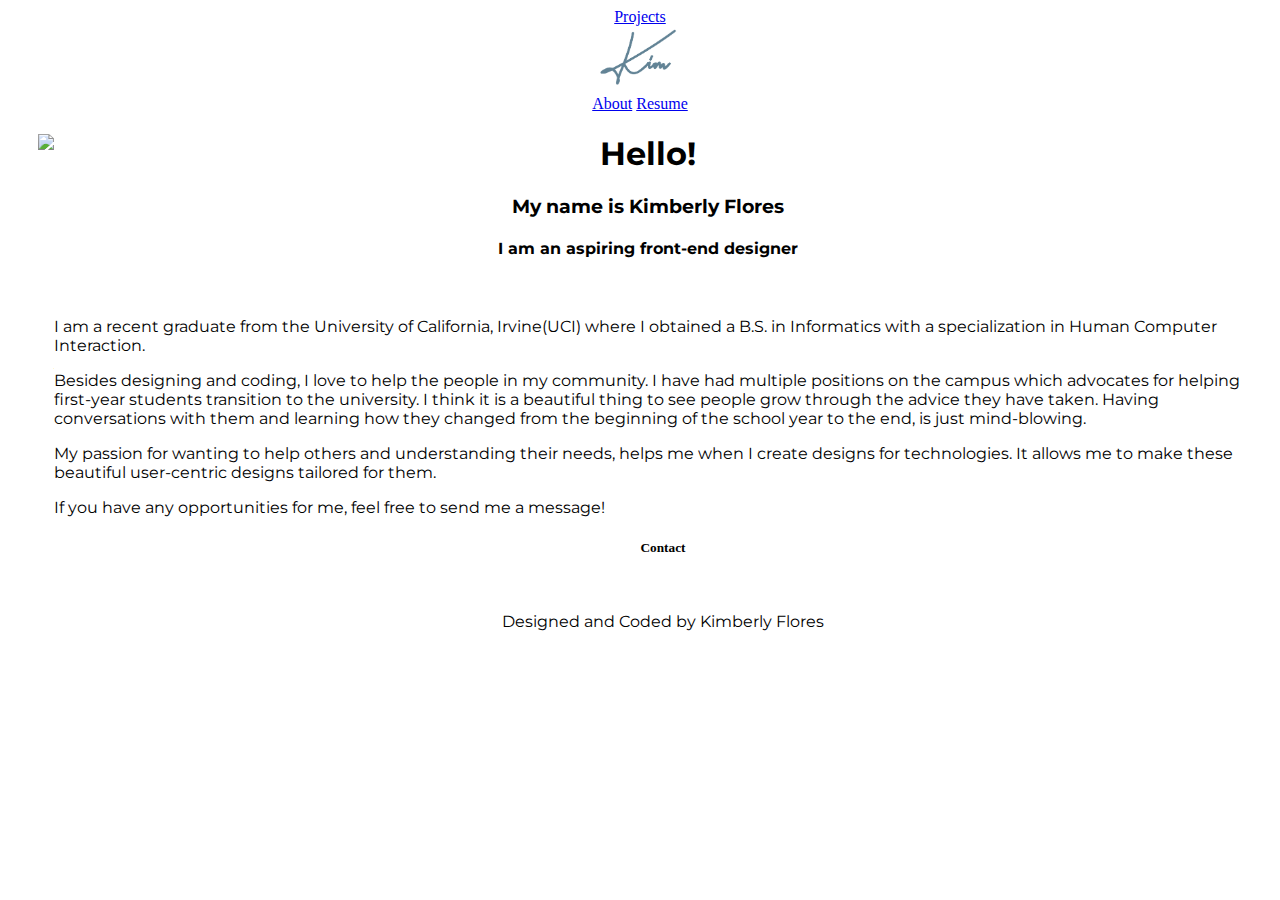
==== about.html @ 5e9a8b32 "mobile first" ====
<!DOCTYPE html>
<html>

  <head>
    <meta charset="utf-8">
    <meta name="author" content="Kimberly Flores">
    <meta name="description" content="A design portfolio">
    <link rel="stylesheet" type="text/css" href="about.css" />

    <!--icons-->
    <link rel="stylesheet" href="https://use.fontawesome.com/releases/v5.8.1/css/all.css" integrity="sha384-50oBUHEmvpQ+1lW4y57PTFmhCaXp0ML5d60M1M7uH2+nqUivzIebhndOJK28anvf" crossorigin="anonymous">

    <link rel="shortcut icon" href="C:\Users\Kimberly Flores\Documents\GitHub\kimberlyflrs.github.io\assests\icon.ico" type="image/x-icon" />

     <!--BootStrap-->
     <meta name="viewport" content="width=device-width, initial-scale=1">
     <link rel="stylesheet" href="https://stackpath.bootstrapcdn.com/bootstrap/4.1.3/css/bootstrap.min.css" integrity="sha384-MCw98/SFnGE8fJT3GXwEOngsV7Zt27NXFoaoApmYm81iuXoPkFOJwJ8ERdknLPMO" crossorigin="anonymous">

     <script src="https://code.jquery.com/jquery-3.3.1.slim.min.js" integrity="sha384-q8i/X+965DzO0rT7abK41JStQIAqVgRVzpbzo5smXKp4YfRvH+8abtTE1Pi6jizo" crossorigin="anonymous"></script>
     <script src="https://cdnjs.cloudflare.com/ajax/libs/popper.js/1.14.3/umd/popper.min.js" integrity="sha384-ZMP7rVo3mIykV+2+9J3UJ46jBk0WLaUAdn689aCwoqbBJiSnjAK/l8WvCWPIPm49" crossorigin="anonymous"></script>
     <script src="https://stackpath.bootstrapcdn.com/bootstrap/4.1.3/js/bootstrap.min.js" integrity="sha384-ChfqqxuZUCnJSK3+MXmPNIyE6ZbWh2IMqE241rYiqJxyMiZ6OW/JmZQ5stwEULTy" crossorigin="anonymous"></script>

     <!--End BootStrap-->

     <!--fonts-->
     <link href="https://fonts.googleapis.com/css?family=Lato|Montserrat" rel="stylesheet" type='text/css'>

    <title>Kimberly x Design</title>
  </head>

  <nav class="navigation-bar" id="navigation">
    <div class="container-fluid">
      <div class="row">
        <div class="col-4">
          <a href="projects.html">Projects</a>
        </div>
        <div class="col-4">
          <a href="index.html"><img src="logo.png" height="65"></a>
        </div>
        <div class="col-4">
          <a href="about.html">About</a>
          <a href="assests\Resume2019.pdf">Resume</a>
      </div>
    </div>
  </nav>


<body>
  <div class="container-fluid">
    <div class="row">
      <div class="col-sm-12 col-m-6">

<!--Image in the middle
Put text in the middle of the page with spacing on right and left maybe col-4-->
        <img src="assests/about_pic.png" height="500" align="left" id="about_pic">
      </div>
      <div class="col-m-6" id="about">
        <h1>Hello!</h1>
        <h3>My name is Kimberly Flores</h3>
        <h4>I am an aspiring front-end designer</h4>
        <p><br><br>I am a recent graduate from the University of California, Irvine(UCI) where I obtained a B.S. in Informatics with a specialization in
        Human Computer Interaction.</p>
        <p>
          Besides designing and coding, I love to help the people in my community. I have had multiple positions
           on the campus which advocates for helping first-year students transition to the university. I think it
           is a beautiful thing to see people grow through the advice they have taken. Having conversations with
           them and learning how they changed from the beginning of the school year to the end, is just mind-blowing.
        </p>

        <p>
          My passion for wanting to help others and understanding their needs, helps me when I create
          designs for technologies. It allows me to make these beautiful user-centric designs tailored for them.
        </p>

        <p>If you have any opportunities for me, feel free to send me a message!</p>
      </div>
    </div>
  </div>

</body>
  <!--contact info-->
<footer>
  <div class="container-fluid" id="footer">
    <h5>Contact</h5>
    <!--icons-->
    <a href="kimbermf@uci.edu"><i class="fas fa-envelope fa-lg"></i></a>
    <a href="https://www.linkedin.com/in/kimberly-m-flores/"><i class="fab fa-linkedin fa-lg" ></i></a>
    <a href="https://github.com/kimberlyflrs"><i class="fab fa-github fa-lg" ></i></a>
    <p>Designed and Coded by Kimberly Flores</p>
</div>
</footer>

</html>
---- about.css ----
/*footer*/

#footer, #navigation, h3, h1, h4{
  text-align: center;
}

h1, h3, p, h4{
  font-family: 'Montserrat', sans-serif!important;
}

i{
  padding: 15px;
  text-align: center;
}

.row{
  margin-bottom: 20px;
}

#about_pic{
  padding-left: 30px;
}

#about{
  padding-right: 30px;
}


@media (min-width: 576px) { ... }

@media (min-width: 768px) { ... }

@media (min-width: 992px) { ... }

@media (min-width: 1200px) { ... }
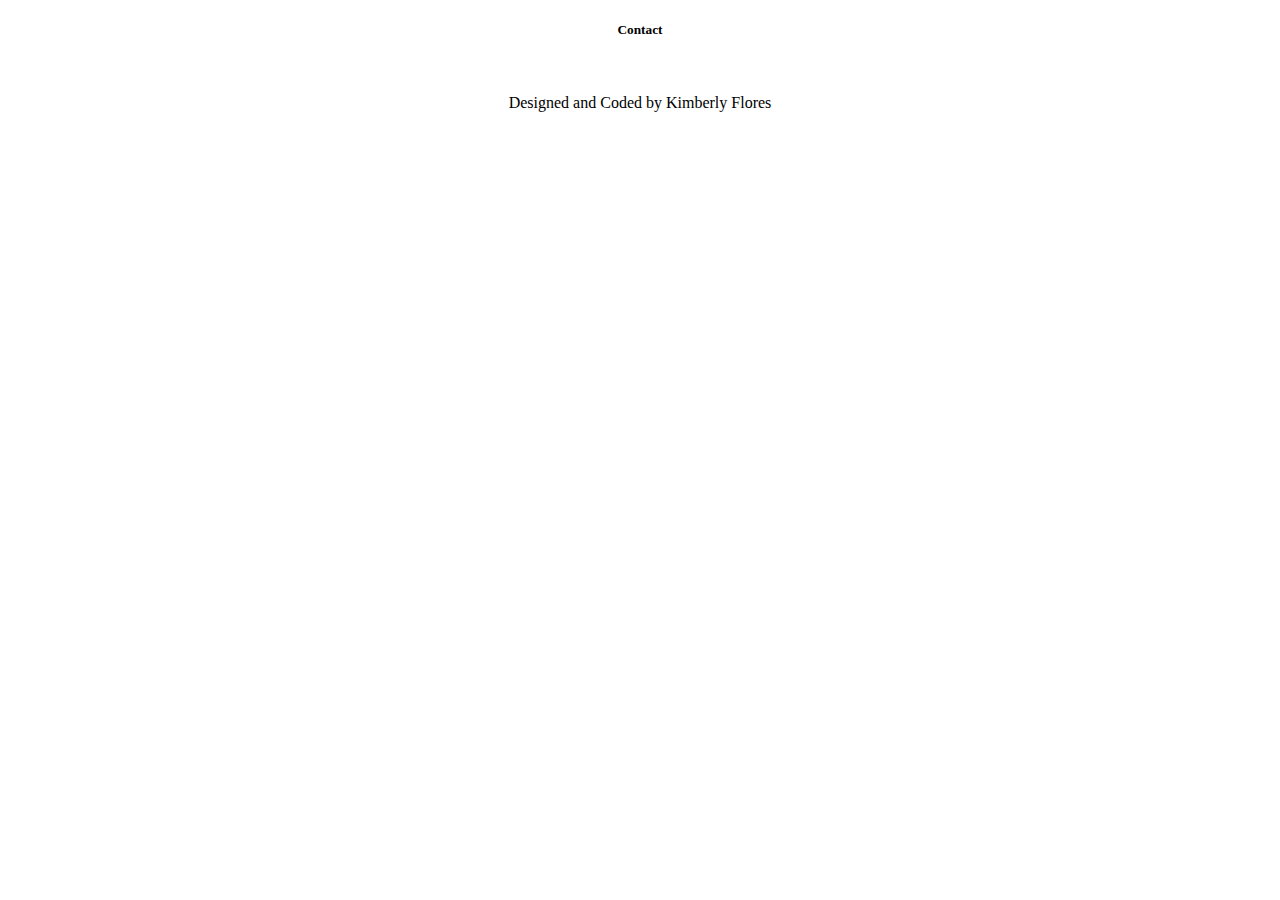
==== commit 2a47c698: "mobile version of home page" ====
--- a/about.html
+++ b/about.html
@@ -28,6 +28,8 @@
     <title>Kimberly x Design</title>
   </head>
 
+
+<!--
   <nav class="navigation-bar" id="navigation">
     <div class="container-fluid">
       <div class="row">
@@ -50,8 +52,8 @@
     <div class="row">
       <div class="col-sm-12 col-m-6">
 
-<!--Image in the middle
-Put text in the middle of the page with spacing on right and left maybe col-4-->
+Image in the middle
+Put text in the middle of the page with spacing on right and left maybe col-4
         <img src="assests/about_pic.png" height="500" align="left" id="about_pic">
       </div>
       <div class="col-m-6" id="about">
@@ -78,6 +80,7 @@
   </div>
 
 </body>
+-->
   <!--contact info-->
 <footer>
   <div class="container-fluid" id="footer">
--- a/about.css
+++ b/about.css
@@ -1,6 +1,6 @@
 /*footer*/
 
-#footer, #navigation, h3, h1, h4{
+/*#footer, #navigation, h3, h1, h4{
   text-align: center;
 }
 
@@ -33,3 +33,143 @@
 @media (min-width: 992px) { ... }
 
 @media (min-width: 1200px) { ... }
+*/
+
+
+@media (max-width: 575.98px) {
+  .column-1{
+    width: 100%
+  }
+  #about_pic{
+    height: auto;
+    width: 100%;
+    max-width: 400px;
+
+  }
+  #footer, #body{
+    text-align: center;
+  }
+  #tablap, #tablap-nav{
+    display:none;
+  }
+  #menu{
+    font-size: 35px;
+  }
+
+  #navigation-small{
+    position: -webkit-sticky; /* Safari */
+    position: sticky;
+    top: 0;
+    background-color: rgba(255, 255, 255, 0.8);
+
+  }
+
+  i{
+    color: #957362;
+    padding: 10px;
+  }
+
+  /* Dropdown Button */
+  .dropbtn {
+    color: #957362;
+    padding: 16px;
+    cursor: pointer;
+  }
+
+
+  /* The container <div> - needed to position the dropdown content */
+  .dropdown {
+    position: relative;
+    display: inline-block;
+    float: right;
+  }
+
+  /* Dropdown Content (Hidden by Default) */
+  .dropdown-content {
+    display: none;
+    position: absolute;
+    background-color: #f1f1f1;
+    min-width: 160px;
+    box-shadow: 0px 8px 16px 0px rgba(0,0,0,0.2);
+    right: 0;
+    z-index: 1;
+  }
+
+  /* Links inside the dropdown */
+  .dropdown-content a {
+    color: black;
+    padding: 12px 16px;
+    text-decoration: none;
+    display: block;
+  }
+
+  /* Change color of dropdown links on hover */
+  /*.dropdown-content a:hover {background-color: #ddd}*/
+
+  /* Show the dropdown menu (use JS to add this class to the .dropdown-content container when the user clicks on the dropdown button) */
+  .show {display:block;}
+
+}
+
+
+
+/*767.98*/
+@media (min-width: 575.99px) {
+  #about_pic{
+    height: auto;
+    width: 100%;
+    max-width: 400px;
+  }
+
+  #footer,h1,h3,h4, #tablap-nav{
+    text-align: center;
+  }
+
+  #menu, #body, #navigation-small{
+    display: none;
+  }
+
+  i{
+    color: #957362;
+    padding: 10px;
+  }
+
+#tablap-nav{
+  padding-bottom: 40px;
+}
+
+
+  .about{
+    padding: 50px;
+  }
+
+a.link{
+  padding-left: 40px;
+  font-size: 20px;
+  color: black;
+}
+.links{
+  margin: auto;
+}
+
+}
+
+/*
+@media (min-width: 991.98px) {
+  .column-1, .column-2{
+    width: 50%
+  }
+  #about_pic{
+    height: auto;
+    width: 100%;
+    max-width: 400px;
+  }
+}
+
+
+@media (min-width: 1199.98px) {
+  .column-1, .column-2{
+    width: 50%
+  }
+}
+*/
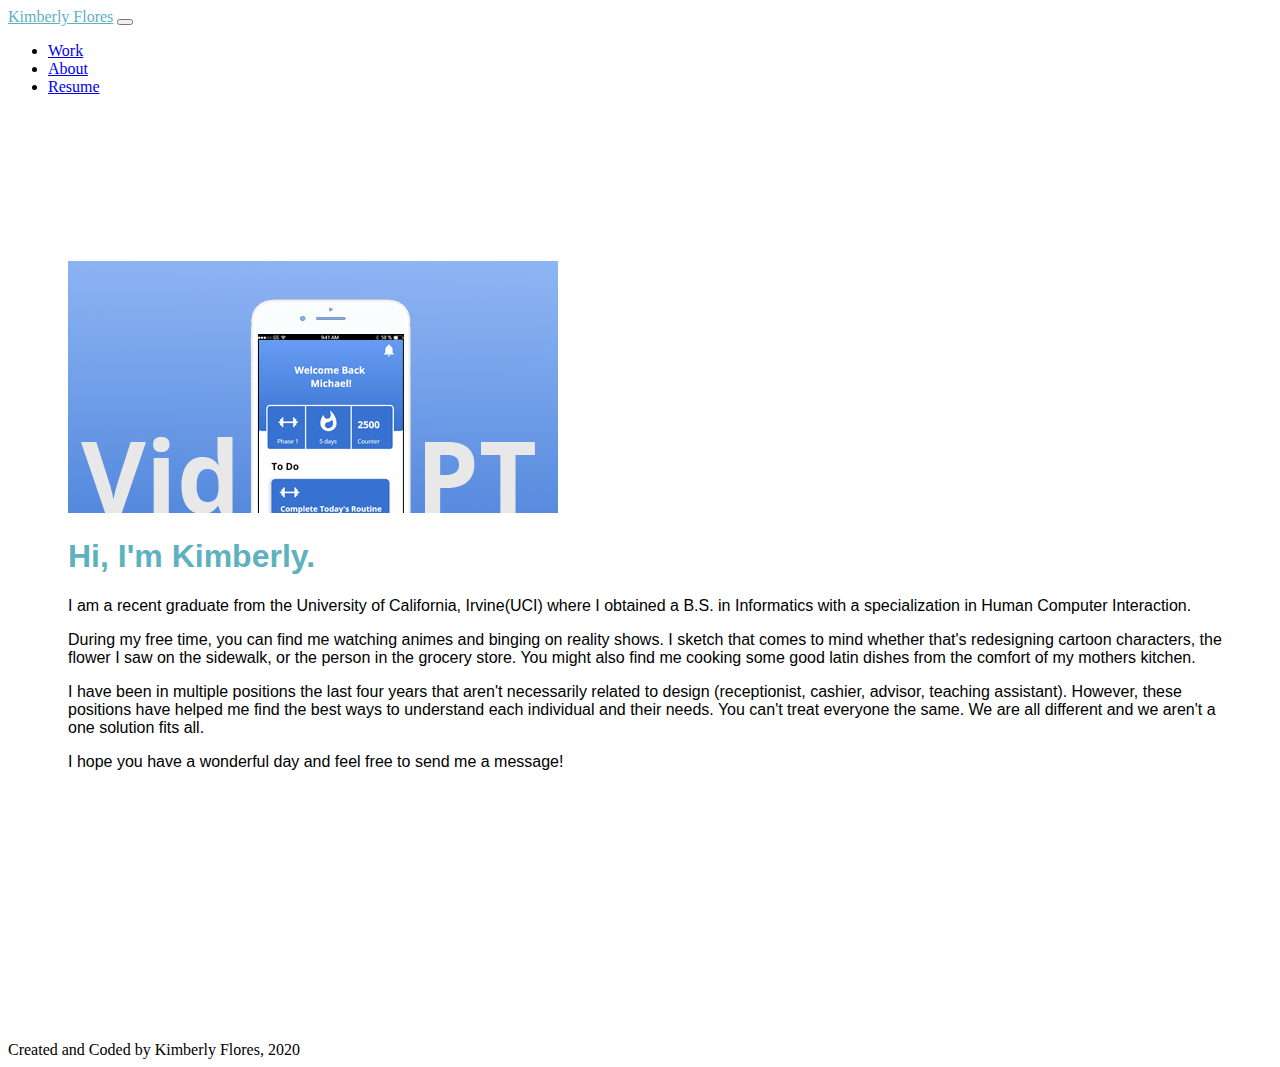
==== commit 0772f114: "revamp website" ====
--- a/about.html
+++ b/about.html
@@ -2,95 +2,87 @@
 <html>
 
   <head>
+    <title>Kimberly Flores | UX</title>
     <meta charset="utf-8">
     <meta name="author" content="Kimberly Flores">
     <meta name="description" content="A design portfolio">
-    <link rel="stylesheet" type="text/css" href="about.css" />
+    <meta name="keywords" content="HTML, CSS, UX, UI, JavaScript, User Experience, User Interface">
+
+    <!--CSS-->
+    <link rel="stylesheet" type="text/css" href="site.css" />
 
     <!--icons-->
     <link rel="stylesheet" href="https://use.fontawesome.com/releases/v5.8.1/css/all.css" integrity="sha384-50oBUHEmvpQ+1lW4y57PTFmhCaXp0ML5d60M1M7uH2+nqUivzIebhndOJK28anvf" crossorigin="anonymous">
-
-    <link rel="shortcut icon" href="C:\Users\Kimberly Flores\Documents\GitHub\kimberlyflrs.github.io\assests\icon.ico" type="image/x-icon" />
+    <!--<link rel="shortcut icon" href="assests\icon.ico" type="image/x-icon" />-->
 
      <!--BootStrap-->
      <meta name="viewport" content="width=device-width, initial-scale=1">
      <link rel="stylesheet" href="https://stackpath.bootstrapcdn.com/bootstrap/4.1.3/css/bootstrap.min.css" integrity="sha384-MCw98/SFnGE8fJT3GXwEOngsV7Zt27NXFoaoApmYm81iuXoPkFOJwJ8ERdknLPMO" crossorigin="anonymous">
-
      <script src="https://code.jquery.com/jquery-3.3.1.slim.min.js" integrity="sha384-q8i/X+965DzO0rT7abK41JStQIAqVgRVzpbzo5smXKp4YfRvH+8abtTE1Pi6jizo" crossorigin="anonymous"></script>
      <script src="https://cdnjs.cloudflare.com/ajax/libs/popper.js/1.14.3/umd/popper.min.js" integrity="sha384-ZMP7rVo3mIykV+2+9J3UJ46jBk0WLaUAdn689aCwoqbBJiSnjAK/l8WvCWPIPm49" crossorigin="anonymous"></script>
      <script src="https://stackpath.bootstrapcdn.com/bootstrap/4.1.3/js/bootstrap.min.js" integrity="sha384-ChfqqxuZUCnJSK3+MXmPNIyE6ZbWh2IMqE241rYiqJxyMiZ6OW/JmZQ5stwEULTy" crossorigin="anonymous"></script>
-
-     <!--End BootStrap-->
-
      <!--fonts-->
-     <link href="https://fonts.googleapis.com/css?family=Lato|Montserrat" rel="stylesheet" type='text/css'>
-
-    <title>Kimberly x Design</title>
+     <link href="https://fonts.googleapis.com/css?family=Raleway&display=swap" rel="stylesheet">
   </head>
 
-
-<!--
-  <nav class="navigation-bar" id="navigation">
-    <div class="container-fluid">
-      <div class="row">
-        <div class="col-4">
-          <a href="projects.html">Projects</a>
-        </div>
-        <div class="col-4">
-          <a href="index.html"><img src="logo.png" height="65"></a>
-        </div>
-        <div class="col-4">
-          <a href="about.html">About</a>
-          <a href="assests\Resume2019.pdf">Resume</a>
-      </div>
+<body>
+  <!--navigation bar-->
+    <nav class="navbar sticky-top navbar-custom navbar-expand-lg navbar-light bg-light">
+      <div class="container-fluid">
+      <a class="blue" href='#'>Kimberly Flores</a>
+      <button class="navbar-toggler" data-toggle="collapse" data-target="#navbarMenu">
+          <span><i class="fas fa-bars"></i></span>
+      </button>
+      <div class="collapse navbar-collapse" id="navbarMenu">
+      <ul class="navbar-nav ml-auto justify-content-end">
+        <li class="nav-item">
+          <a class="nav-link" href="index.html">Work</a>
+        </li>
+        <li class="nav-item">
+          <a class="nav-link active" href="about.html">About</a>
+        </li>
+        <li class="nav-item">
+          <a class="nav-link" href="#">Resume</a>
+        </li>
+      </ul>
+    </div>
     </div>
   </nav>
 
 
-<body>
-  <div class="container-fluid">
+<!--banner-->
+<div>
+  <div class="container-fluid about">
     <div class="row">
-      <div class="col-sm-12 col-m-6">
-
-Image in the middle
-Put text in the middle of the page with spacing on right and left maybe col-4
-        <img src="assests/about_pic.png" height="500" align="left" id="about_pic">
+      <div class="col-lg-6 col-md-6 col-sm-12 col-xs-12">
+        <img src="assests/vidpt-banner.png">
       </div>
-      <div class="col-m-6" id="about">
-        <h1>Hello!</h1>
-        <h3>My name is Kimberly Flores</h3>
-        <h4>I am an aspiring front-end designer</h4>
-        <p><br><br>I am a recent graduate from the University of California, Irvine(UCI) where I obtained a B.S. in Informatics with a specialization in
-        Human Computer Interaction.</p>
+      <div class="col-lg-6 col-md-6 col-sm-12 col-xs-12">
+        <h1 class="blue">Hi, I'm Kimberly.</h1>
         <p>
-          Besides designing and coding, I love to help the people in my community. I have had multiple positions
-           on the campus which advocates for helping first-year students transition to the university. I think it
-           is a beautiful thing to see people grow through the advice they have taken. Having conversations with
-           them and learning how they changed from the beginning of the school year to the end, is just mind-blowing.
+          I am a recent graduate from the University of California, Irvine(UCI) where I obtained a B.S. in
+          Informatics with a specialization in Human Computer Interaction.
         </p>
-
         <p>
-          My passion for wanting to help others and understanding their needs, helps me when I create
-          designs for technologies. It allows me to make these beautiful user-centric designs tailored for them.
+         During my free time, you can find me watching animes and binging on reality shows. I sketch
+          that comes to mind whether that's redesigning cartoon characters, the flower I saw on the sidewalk,
+          or the person in the grocery store. You might also find me cooking some good latin dishes from the comfort of my mothers kitchen.
         </p>
-
-        <p>If you have any opportunities for me, feel free to send me a message!</p>
+        <p>
+          I have been in multiple positions the last four years that aren't necessarily related to design (receptionist,
+          cashier, advisor, teaching assistant). However, these positions have helped me find the best ways to understand
+          each individual and their needs. You can't treat everyone the same. We are all different and we aren't a one solution fits all.
+        </p>
+        <p>
+          I hope you have a wonderful day and feel free to send me a message!
+        </p>
       </div>
     </div>
   </div>
+</div>
 
 </body>
--->
-  <!--contact info-->
-<footer>
-  <div class="container-fluid" id="footer">
-    <h5>Contact</h5>
-    <!--icons-->
-    <a href="kimbermf@uci.edu"><i class="fas fa-envelope fa-lg"></i></a>
-    <a href="https://www.linkedin.com/in/kimberly-m-flores/"><i class="fab fa-linkedin fa-lg" ></i></a>
-    <a href="https://github.com/kimberlyflrs"><i class="fab fa-github fa-lg" ></i></a>
-    <p>Designed and Coded by Kimberly Flores</p>
-</div>
-</footer>
 
+
+<footer>Created and Coded by Kimberly Flores, 2020</footer>
 </html>
--- a/site.css
+++ b/site.css
@@ -0,0 +1,110 @@
+/*document*/
+html {
+  scroll-behavior: smooth;
+}
+
+body {
+    opacity: 1;
+    transition: 1s opacity;
+}
+body.fade-out {
+    opacity: 0;
+    transition: none;
+}
+
+.row{
+  padding: 5px 50px;
+}
+
+
+/*text*/
+h1,h2,h3,h4,h6,p{
+  font-family: 'Open Sans', sans-serif !important;
+}
+
+.bold{
+  font-weight: bold;
+}
+
+.gray{
+  color: #999999;
+}
+
+h4{
+  padding-top: 5px;
+}
+
+/*home page*/
+.banner{
+  height: 100%;
+}
+
+
+.home{
+  text-align: left;
+  min-height: 65vh;
+  width: 100%;
+  padding: 16vh 20px 150px 10px;
+  color: #000000;
+}
+
+.about{
+  text-align: middle;
+  min-height: 65vh;
+  width: 100%;
+  padding: 16vh 20px 200px 10px;
+  color: #000000;
+}
+
+.casestudy{
+  text-align: left;
+  min-height: 40vh;
+  width: 100%;
+  padding: 16vh 20px 150px 10px;
+  color: #000000;
+}
+
+.footer{
+  text-align: middle;
+  min-height: 15vh;
+  width: 100%;
+  padding: 16vh 20px 150px 10px;
+  color: #000000;
+}
+
+#portfolio-links a:hover{
+  opacity: 0.5;
+}
+
+.blue, .fa-angle-down{
+  color: #5EB1BF;
+}
+
+.hoverimg {
+    width: 100%;
+    height: auto;
+    max-width: 450px;
+    padding-top: 50px;
+    padding-bottom: 40px;
+}
+
+/*vidpt*/
+
+.vpt{
+  color:#4669DB;
+}
+
+.casephoto{
+  max-width:70%;
+  height: auto;
+}
+
+.personas{
+  max-width:80%;
+  height:auto;
+}
+
+.solutionpics{
+  max-width:50%;
+  height:auto;
+}
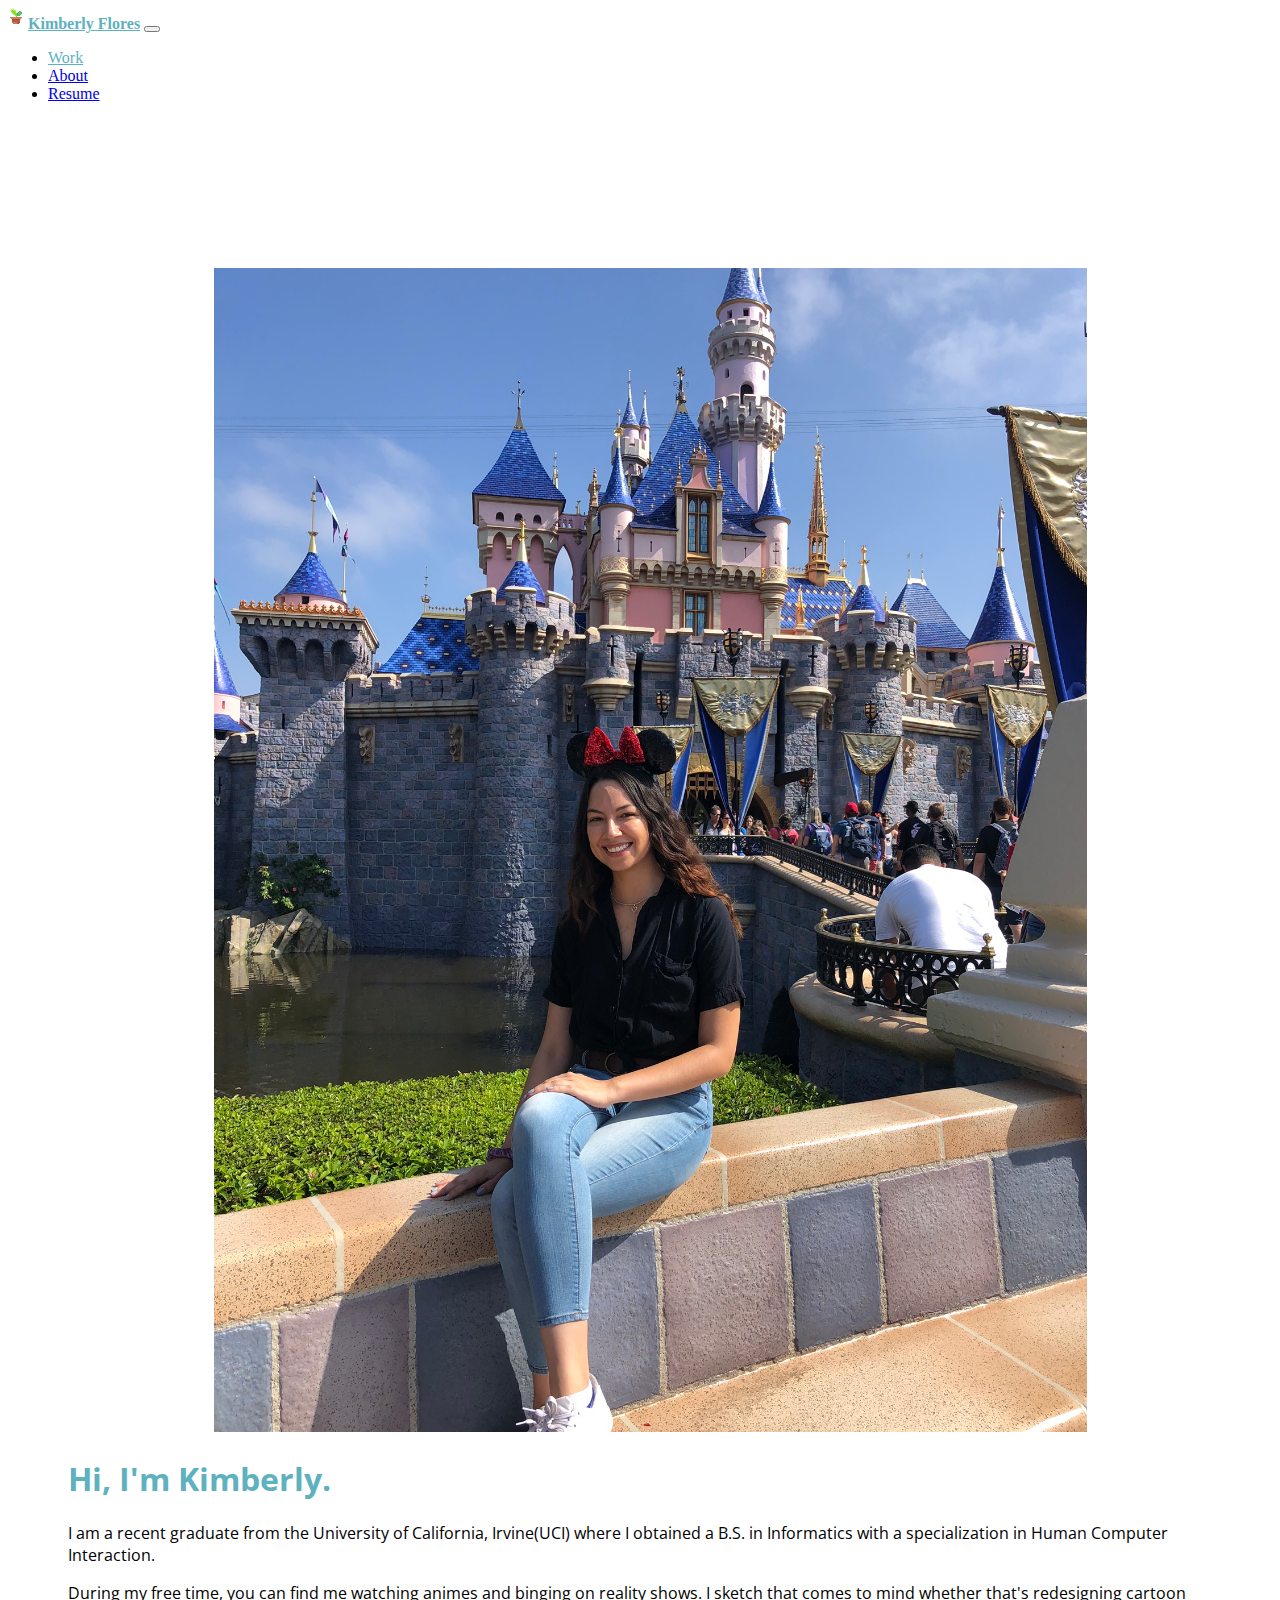
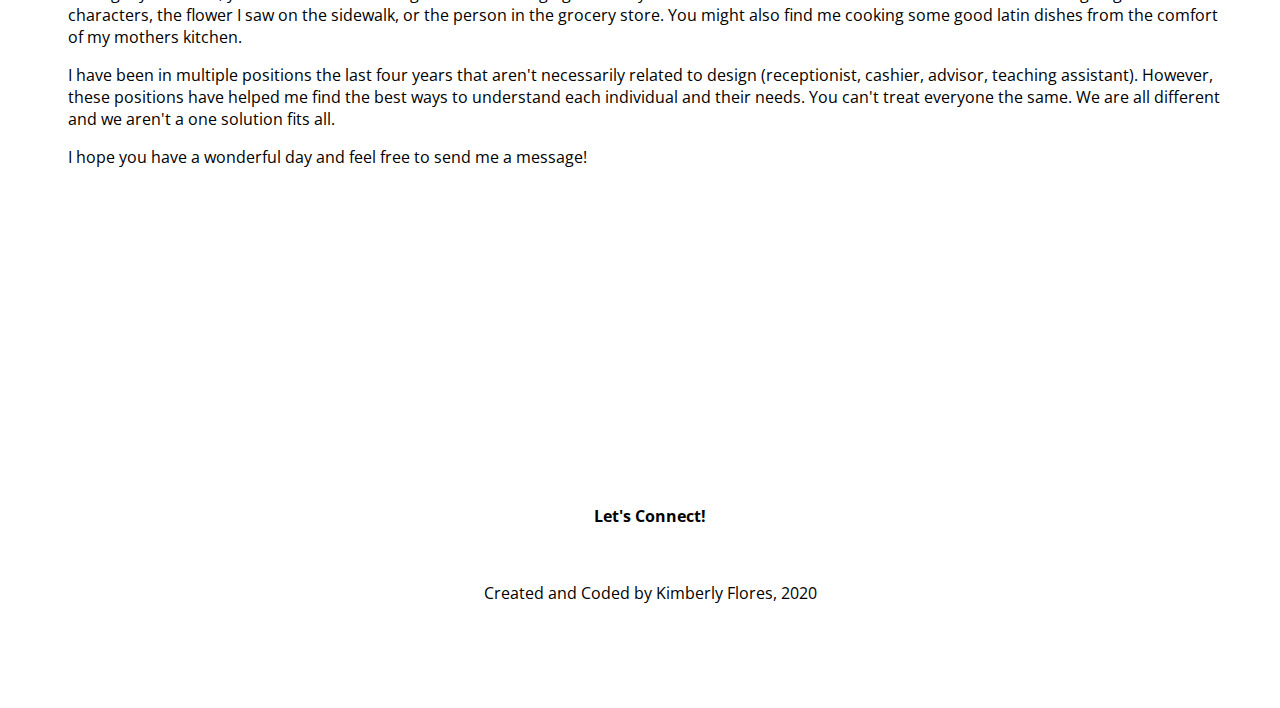
==== commit 62a84bb2: "updated case studies and images" ====
--- a/about.html
+++ b/about.html
@@ -2,7 +2,7 @@
 <html>
 
   <head>
-    <title>Kimberly Flores | UX</title>
+    <title>Kimberly Flores | About</title>
     <meta charset="utf-8">
     <meta name="author" content="Kimberly Flores">
     <meta name="description" content="A design portfolio">
@@ -13,7 +13,7 @@
 
     <!--icons-->
     <link rel="stylesheet" href="https://use.fontawesome.com/releases/v5.8.1/css/all.css" integrity="sha384-50oBUHEmvpQ+1lW4y57PTFmhCaXp0ML5d60M1M7uH2+nqUivzIebhndOJK28anvf" crossorigin="anonymous">
-    <!--<link rel="shortcut icon" href="assests\icon.ico" type="image/x-icon" />-->
+    <link rel="stylesheet" href="http://www.w3schools.com/lib/w3.css">
 
      <!--BootStrap-->
      <meta name="viewport" content="width=device-width, initial-scale=1">
@@ -22,32 +22,37 @@
      <script src="https://cdnjs.cloudflare.com/ajax/libs/popper.js/1.14.3/umd/popper.min.js" integrity="sha384-ZMP7rVo3mIykV+2+9J3UJ46jBk0WLaUAdn689aCwoqbBJiSnjAK/l8WvCWPIPm49" crossorigin="anonymous"></script>
      <script src="https://stackpath.bootstrapcdn.com/bootstrap/4.1.3/js/bootstrap.min.js" integrity="sha384-ChfqqxuZUCnJSK3+MXmPNIyE6ZbWh2IMqE241rYiqJxyMiZ6OW/JmZQ5stwEULTy" crossorigin="anonymous"></script>
      <!--fonts-->
-     <link href="https://fonts.googleapis.com/css?family=Raleway&display=swap" rel="stylesheet">
+     <link href="https://fonts.googleapis.com/css?family=Open+Sans&display=swap" rel="stylesheet">
+
+    <script src="effects.js"></script>
+    <link rel="shortcut icon" href="plant.ico" />
   </head>
 
 <body>
+  <script>document.body.className += ' fade-out';</script>
   <!--navigation bar-->
-    <nav class="navbar sticky-top navbar-custom navbar-expand-lg navbar-light bg-light">
-      <div class="container-fluid">
-      <a class="blue" href='#'>Kimberly Flores</a>
-      <button class="navbar-toggler" data-toggle="collapse" data-target="#navbarMenu">
-          <span><i class="fas fa-bars"></i></span>
-      </button>
-      <div class="collapse navbar-collapse" id="navbarMenu">
-      <ul class="navbar-nav ml-auto justify-content-end">
-        <li class="nav-item">
-          <a class="nav-link" href="index.html">Work</a>
-        </li>
-        <li class="nav-item">
-          <a class="nav-link active" href="about.html">About</a>
-        </li>
-        <li class="nav-item">
-          <a class="nav-link" href="#">Resume</a>
-        </li>
-      </ul>
-    </div>
-    </div>
-  </nav>
+  <nav class="navbar sticky-top navbar-custom navbar-expand-lg navbar-light bg-light">
+    <div class="container-fluid">
+    <img src="plant.ico" class="pad">
+    <a class="blue bold" href='index.html'>Kimberly Flores</a>
+    <button class="navbar-toggler" data-toggle="collapse" data-target="#navbarMenu">
+        <span><i class="fas fa-bars"></i></span>
+    </button>
+    <div class="collapse navbar-collapse" id="navbarMenu">
+    <ul class="navbar-nav ml-auto justify-content-end text-center">
+      <li class="nav-item">
+        <a class="nav-link blue" href="index.html">Work</a>
+      </li>
+      <li class="nav-item">
+        <a class="nav-link active" href="about.html">About</a>
+      </li>
+      <li class="nav-item">
+        <a class="nav-link" href="KimberlyFloresResume.pdf">Resume</a>
+      </li>
+    </ul>
+  </div>
+  </div>
+</nav>
 
 
 <!--banner-->
@@ -55,9 +60,9 @@
   <div class="container-fluid about">
     <div class="row">
       <div class="col-lg-6 col-md-6 col-sm-12 col-xs-12">
-        <img src="assests/vidpt-banner.png">
+        <center><img src="assests/about.JPEG" class="aboutpic"></center>
       </div>
-      <div class="col-lg-6 col-md-6 col-sm-12 col-xs-12">
+      <div class="col-lg-6 col-md-6 col-sm-12 col-xs-12 my-auto">
         <h1 class="blue">Hi, I'm Kimberly.</h1>
         <p>
           I am a recent graduate from the University of California, Irvine(UCI) where I obtained a B.S. in
@@ -84,5 +89,13 @@
 </body>
 
 
-<footer>Created and Coded by Kimberly Flores, 2020</footer>
+<footer class="footer">
+<center>
+  <h4>Let's Connect!</h4>
+      <a href="mailto:kimbermf@uci.edu"><i class="fas fa-envelope w3-xxlarge"></i></a>
+      <a href="https://github.com/kimberlyflrs"><i class="fab fa-github-square w3-xxlarge"></i></a>
+      <a href="https://www.linkedin.com/in/kimberly-m-flores/"><i class="fab fa-linkedin w3-xxlarge"></i></a>
+
+  <p>Created and Coded by Kimberly Flores, 2020</p></center>
+</footer>
 </html>
--- a/site.css
+++ b/site.css
@@ -16,6 +16,9 @@
   padding: 5px 50px;
 }
 
+.pad{
+  padding-bottom: 5px;
+}
 
 /*text*/
 h1,h2,h3,h4,h6,p{
@@ -66,9 +69,9 @@
 
 .footer{
   text-align: middle;
-  min-height: 15vh;
+  min-height: 10vh;
   width: 100%;
-  padding: 16vh 20px 150px 10px;
+  padding: 10vh 20px 80px 10px;
   color: #000000;
 }
 
@@ -76,7 +79,7 @@
   opacity: 0.5;
 }
 
-.blue, .fa-angle-down{
+.blue, .fab, .fas, .material-icons{
   color: #5EB1BF;
 }
 
@@ -108,3 +111,29 @@
   max-width:50%;
   height:auto;
 }
+
+.small{
+  max-width:40%;
+  height:auto;
+}
+/*food journal*/
+.fj{
+  color:#FFAB4A;
+}
+
+/*.ecostat*/
+.es{
+  color:#49A388;
+}
+
+.aboutpic{
+  max-width:75%;
+  height:auto;
+}
+
+/*footer*/
+
+footer i{
+  padding: 0px 15px;
+  color:
+}
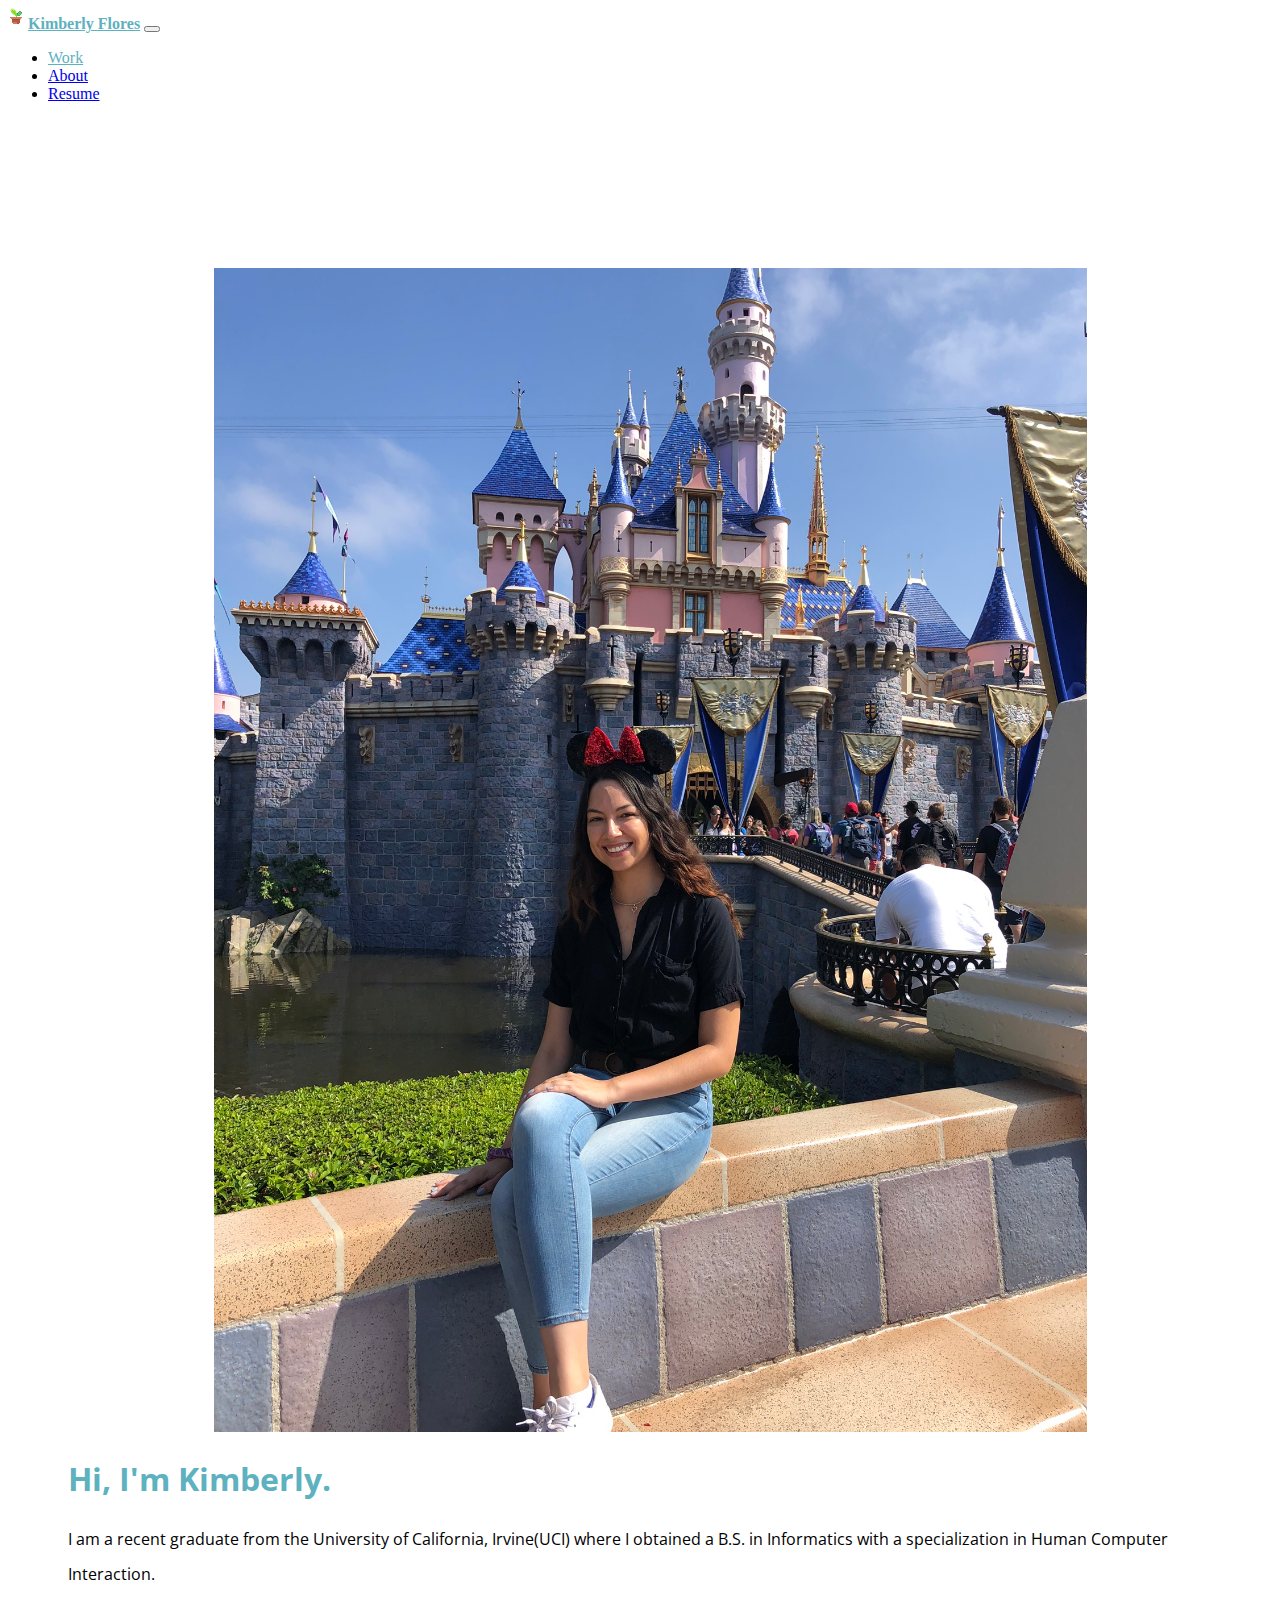
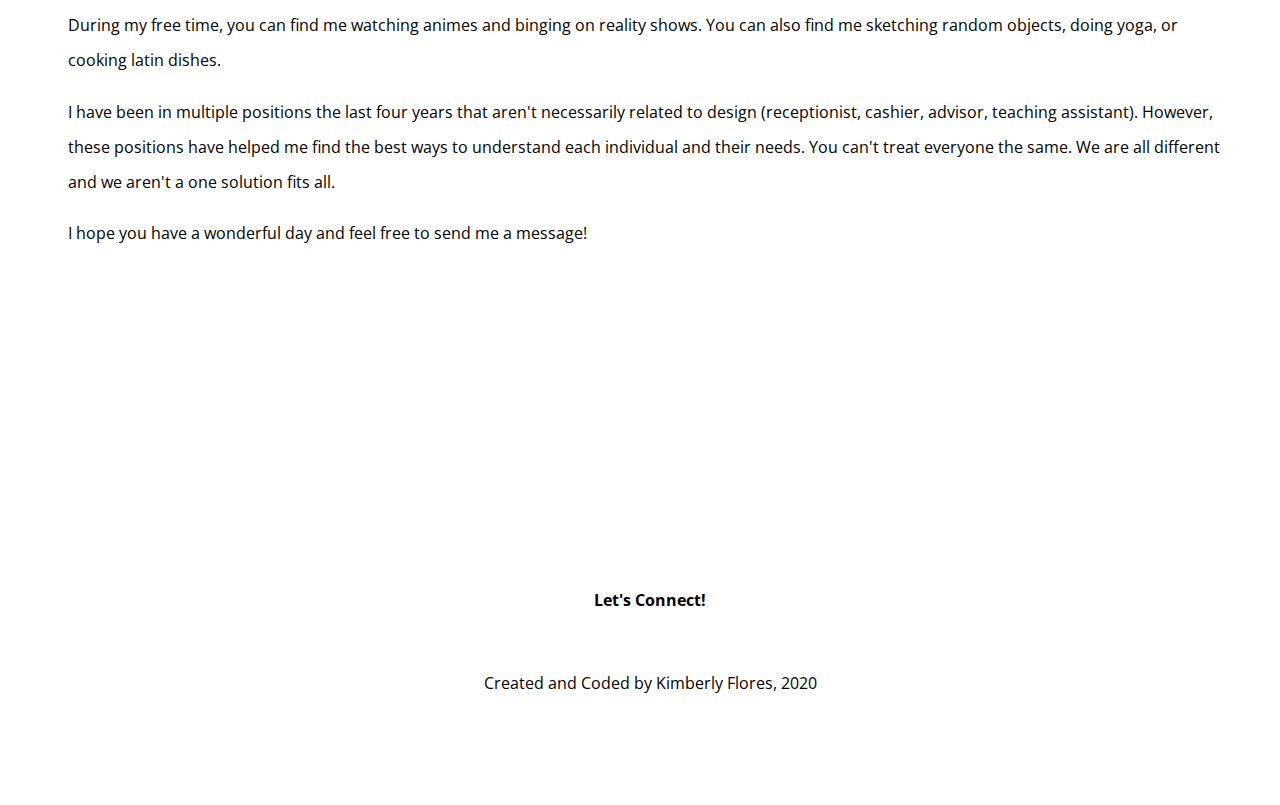
==== commit 315d367b: "about update" ====
--- a/about.html
+++ b/about.html
@@ -69,9 +69,8 @@
           Informatics with a specialization in Human Computer Interaction.
         </p>
         <p>
-         During my free time, you can find me watching animes and binging on reality shows. I sketch
-          that comes to mind whether that's redesigning cartoon characters, the flower I saw on the sidewalk,
-          or the person in the grocery store. You might also find me cooking some good latin dishes from the comfort of my mothers kitchen.
+         During my free time, you can find me watching animes and binging on reality shows. You
+         can also find me sketching random objects, doing yoga, or cooking latin dishes.
         </p>
         <p>
           I have been in multiple positions the last four years that aren't necessarily related to design (receptionist,
--- a/site.css
+++ b/site.css
@@ -30,11 +30,15 @@
 }
 
 .gray{
-  color: #999999;
+  background-color: #F6F6F6;
 }
 
 h4{
   padding-top: 5px;
+}
+
+p{
+  line-height: 2.2;
 }
 
 /*home page*/
@@ -45,9 +49,9 @@
 
 .home{
   text-align: left;
-  min-height: 65vh;
+  min-height: 45vh;
   width: 100%;
-  padding: 16vh 20px 150px 10px;
+  padding: 16vh 20px 100px 10px;
   color: #000000;
 }
 
@@ -69,7 +73,7 @@
 
 .footer{
   text-align: middle;
-  min-height: 10vh;
+  min-height: 5vh;
   width: 100%;
   padding: 10vh 20px 80px 10px;
   color: #000000;
@@ -135,5 +139,4 @@
 
 footer i{
   padding: 0px 15px;
-  color:
 }
